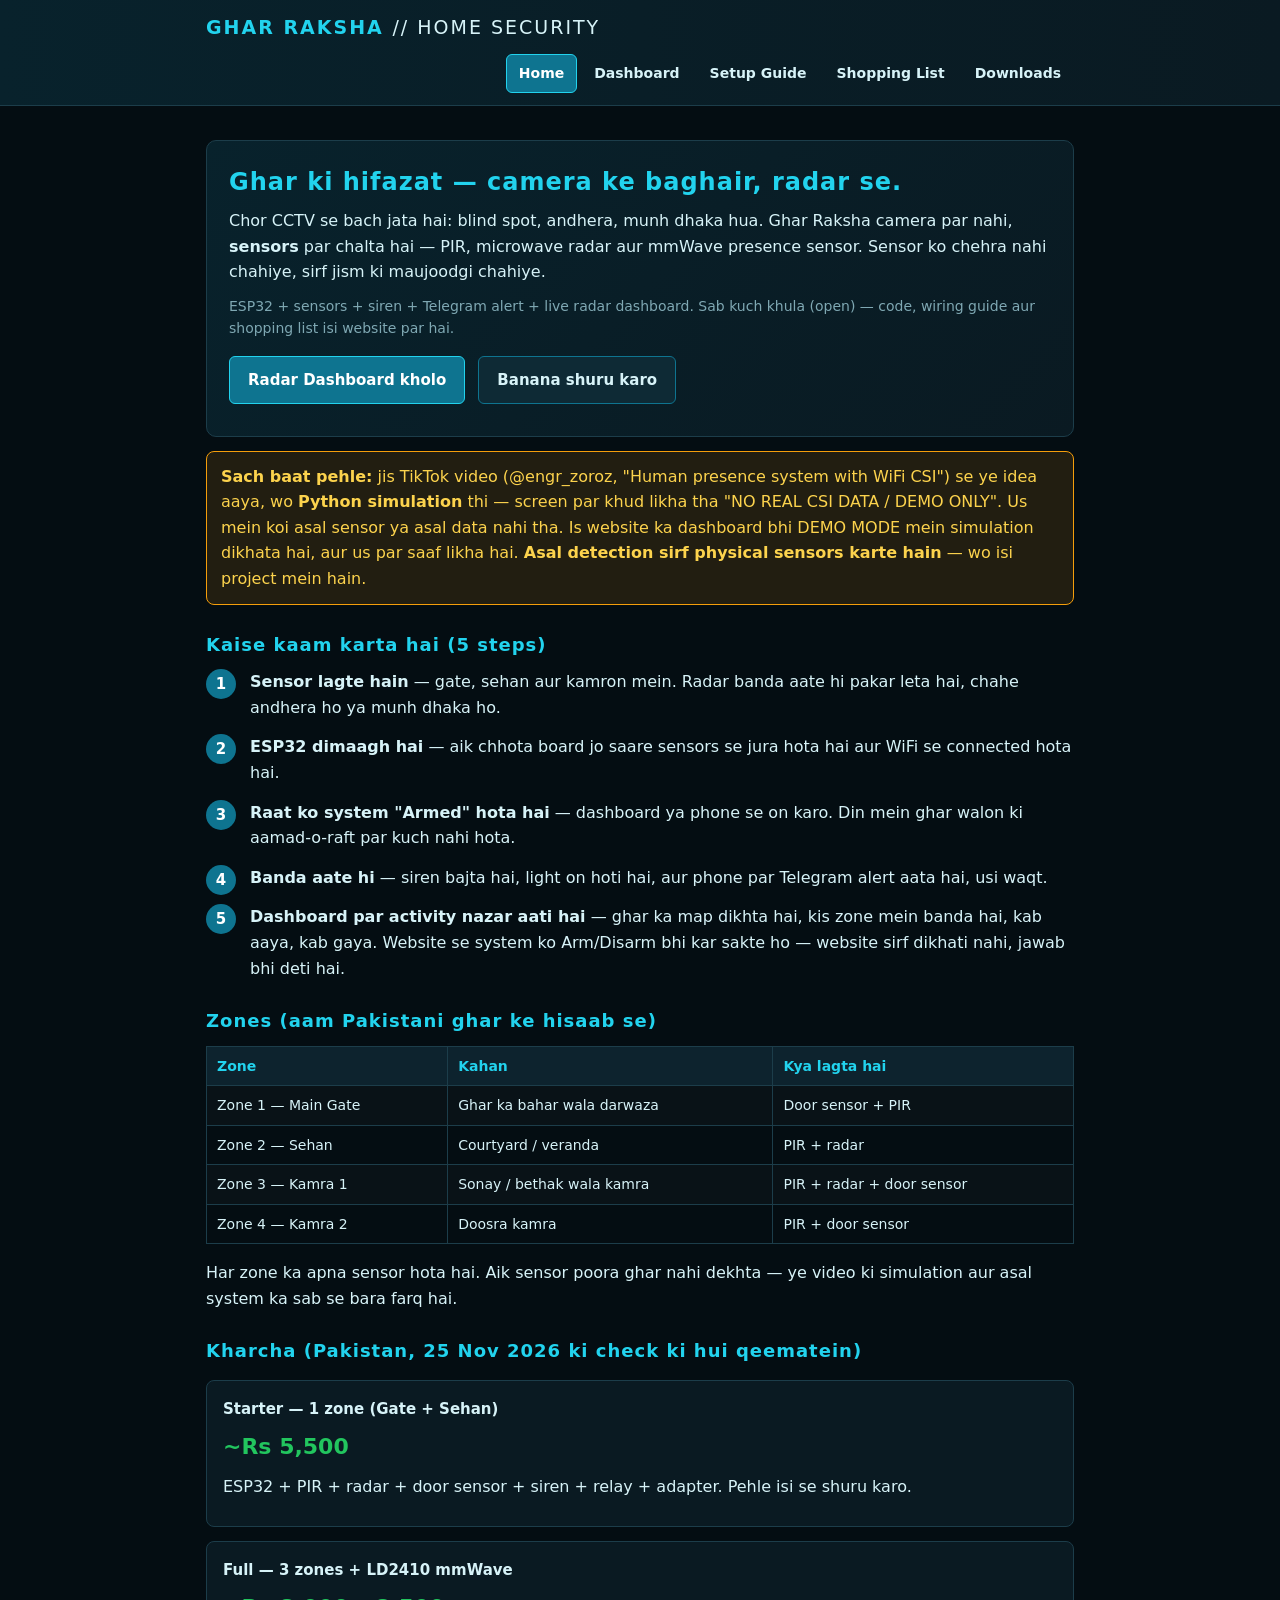
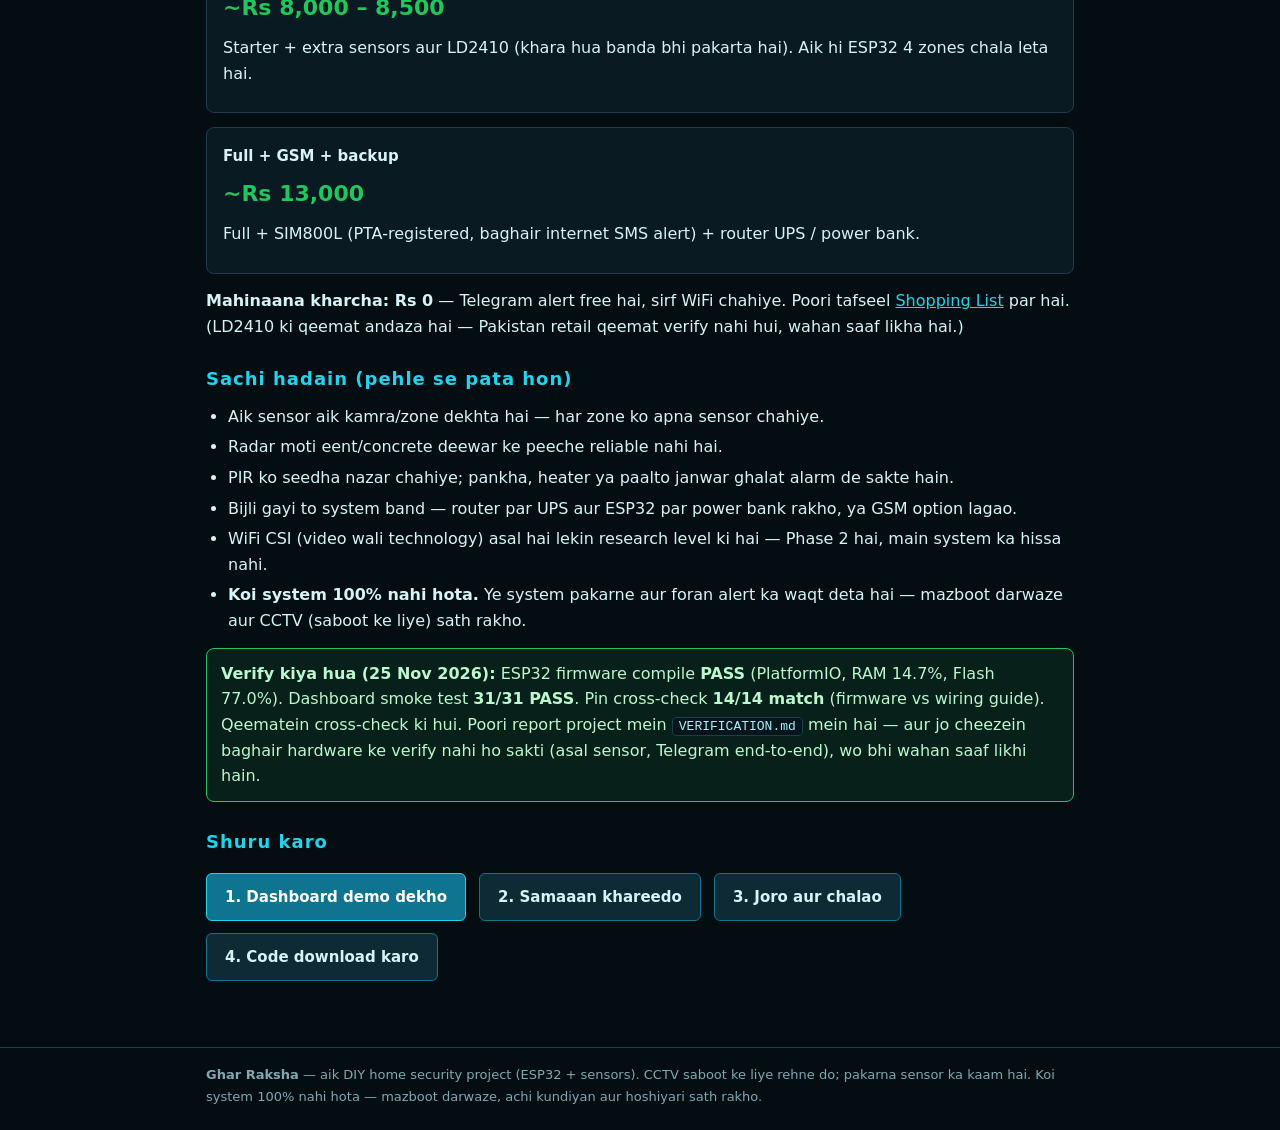
==== index.html @ 043b65fe "Ghar Raksha website" ====
<!DOCTYPE html>
<html lang="en">
<head>
<meta charset="UTF-8">
<meta name="viewport" content="width=device-width, initial-scale=1.0">
<title>Ghar Raksha — Ghar ki Hifazat, Camera ke Baghair</title>
<meta name="description" content="Ghar Raksha: ESP32 + radar sensors se ghar ki hifazat. CCTV se bachne wala bhi sensor se nahi bach sakta. Poora plan, code, wiring guide aur shopping list — free.">
<link rel="stylesheet" href="style.css">
</head>
<body>
<header class="site">
  <div class="wrap">
    <h1>GHAR RAKSHA <span>// HOME SECURITY</span></h1>
    <nav>
      <a href="index.html" class="active">Home</a>
      <a href="dashboard.html">Dashboard</a>
      <a href="setup.html">Setup Guide</a>
      <a href="shopping.html">Shopping List</a>
      <a href="downloads.html">Downloads</a>
    </nav>
  </div>
</header>

<main class="wrap">
  <div class="hero">
    <h2>Ghar ki hifazat — camera ke baghair, radar se.</h2>
    <p>Chor CCTV se bach jata hai: blind spot, andhera, munh dhaka hua. Ghar Raksha
    camera par nahi, <b>sensors</b> par chalta hai — PIR, microwave radar aur mmWave
    presence sensor. Sensor ko chehra nahi chahiye, sirf jism ki maujoodgi chahiye.</p>
    <p class="sub">ESP32 + sensors + siren + Telegram alert + live radar dashboard.
    Sab kuch khula (open) — code, wiring guide aur shopping list isi website par hai.</p>
    <a class="btn" href="dashboard.html">Radar Dashboard kholo</a>
    <a class="btn ghost" href="setup.html">Banana shuru karo</a>
  </div>

  <div class="warn">
    <b>Sach baat pehle:</b> jis TikTok video (@engr_zoroz, "Human presence system
    with WiFi CSI") se ye idea aaya, wo <b>Python simulation</b> thi — screen par
    khud likha tha "NO REAL CSI DATA / DEMO ONLY". Us mein koi asal sensor ya asal
    data nahi tha. Is website ka dashboard bhi DEMO MODE mein simulation dikhata hai,
    aur us par saaf likha hai. <b>Asal detection sirf physical sensors karte hain</b>
    — wo isi project mein hain.
  </div>

  <h2>Kaise kaam karta hai (5 steps)</h2>
  <ol class="steps">
    <li><b>Sensor lagte hain</b> — gate, sehan aur kamron mein. Radar banda aate hi pakar leta hai, chahe andhera ho ya munh dhaka ho.</li>
    <li><b>ESP32 dimaagh hai</b> — aik chhota board jo saare sensors se jura hota hai aur WiFi se connected hota hai.</li>
    <li><b>Raat ko system "Armed" hota hai</b> — dashboard ya phone se on karo. Din mein ghar walon ki aamad-o-raft par kuch nahi hota.</li>
    <li><b>Banda aate hi</b> — siren bajta hai, light on hoti hai, aur phone par Telegram alert aata hai, usi waqt.</li>
    <li><b>Dashboard par activity nazar aati hai</b> — ghar ka map dikhta hai, kis zone mein banda hai, kab aaya, kab gaya. Website se system ko Arm/Disarm bhi kar sakte ho — website sirf dikhati nahi, jawab bhi deti hai.</li>
  </ol>

  <h2>Zones (aam Pakistani ghar ke hisaab se)</h2>
  <table>
    <tr><th>Zone</th><th>Kahan</th><th>Kya lagta hai</th></tr>
    <tr><td>Zone 1 — Main Gate</td><td>Ghar ka bahar wala darwaza</td><td>Door sensor + PIR</td></tr>
    <tr><td>Zone 2 — Sehan</td><td>Courtyard / veranda</td><td>PIR + radar</td></tr>
    <tr><td>Zone 3 — Kamra 1</td><td>Sonay / bethak wala kamra</td><td>PIR + radar + door sensor</td></tr>
    <tr><td>Zone 4 — Kamra 2</td><td>Doosra kamra</td><td>PIR + door sensor</td></tr>
  </table>
  <p>Har zone ka apna sensor hota hai. Aik sensor poora ghar nahi dekhta — ye video
  ki simulation aur asal system ka sab se bara farq hai.</p>

  <h2>Kharcha (Pakistan, 25 Nov 2026 ki check ki hui qeematein)</h2>
  <div class="card">
    <h3>Starter — 1 zone (Gate + Sehan)</h3>
    <p class="price">~Rs 5,500</p>
    <p>ESP32 + PIR + radar + door sensor + siren + relay + adapter. Pehle isi se shuru karo.</p>
  </div>
  <div class="card">
    <h3>Full — 3 zones + LD2410 mmWave</h3>
    <p class="price">~Rs 8,000 – 8,500</p>
    <p>Starter + extra sensors aur LD2410 (khara hua banda bhi pakarta hai). Aik hi ESP32 4 zones chala leta hai.</p>
  </div>
  <div class="card">
    <h3>Full + GSM + backup</h3>
    <p class="price">~Rs 13,000</p>
    <p>Full + SIM800L (PTA-registered, baghair internet SMS alert) + router UPS / power bank.</p>
  </div>
  <p><b>Mahinaana kharcha: Rs 0</b> — Telegram alert free hai, sirf WiFi chahiye.
  Poori tafseel <a href="shopping.html">Shopping List</a> par hai. (LD2410 ki qeemat
  andaza hai — Pakistan retail qeemat verify nahi hui, wahan saaf likha hai.)</p>

  <h2>Sachi hadain (pehle se pata hon)</h2>
  <ul>
    <li>Aik sensor aik kamra/zone dekhta hai — har zone ko apna sensor chahiye.</li>
    <li>Radar moti eent/concrete deewar ke peeche reliable nahi hai.</li>
    <li>PIR ko seedha nazar chahiye; pankha, heater ya paalto janwar ghalat alarm de sakte hain.</li>
    <li>Bijli gayi to system band — router par UPS aur ESP32 par power bank rakho, ya GSM option lagao.</li>
    <li>WiFi CSI (video wali technology) asal hai lekin research level ki hai — Phase 2 hai, main system ka hissa nahi.</li>
    <li><b>Koi system 100% nahi hota.</b> Ye system pakarne aur foran alert ka waqt deta hai — mazboot darwaze aur CCTV (saboot ke liye) sath rakho.</li>
  </ul>

  <div class="good">
    <b>Verify kiya hua (25 Nov 2026):</b> ESP32 firmware compile <b>PASS</b>
    (PlatformIO, RAM 14.7%, Flash 77.0%). Dashboard smoke test <b>31/31 PASS</b>.
    Pin cross-check <b>14/14 match</b> (firmware vs wiring guide). Qeematein
    cross-check ki hui. Poori report project mein <code>VERIFICATION.md</code>
    mein hai — aur jo cheezein baghair hardware ke verify nahi ho sakti
    (asal sensor, Telegram end-to-end), wo bhi wahan saaf likhi hain.
  </div>

  <h2>Shuru karo</h2>
  <p>
    <a class="btn" href="dashboard.html">1. Dashboard demo dekho</a>
    <a class="btn ghost" href="shopping.html">2. Samaaan khareedo</a>
    <a class="btn ghost" href="setup.html">3. Joro aur chalao</a>
    <a class="btn ghost" href="downloads.html">4. Code download karo</a>
  </p>
</main>

<footer class="site">
  <div class="wrap">
    <b>Ghar Raksha</b> — aik DIY home security project (ESP32 + sensors).
    CCTV saboot ke liye rehne do; pakarna sensor ka kaam hai.
    Koi system 100% nahi hota — mazboot darwaze, achi kundiyan aur hoshiyari sath rakho.
  </div>
</footer>
</body>
</html>
---- style.css ----
/* Ghar Raksha developer website — dark radar theme, same as dashboard.
   No CDN, no external dependencies. All links on the site are relative. */
* { box-sizing: border-box; margin: 0; padding: 0; }
:root {
  --bg: #040d12;
  --panel: #0a1a22;
  --panel2: #0d232e;
  --border: #1c3d4a;
  --cyan: #22d3ee;
  --cyan-dim: #0e7490;
  --green: #22c55e;
  --red: #ef4444;
  --amber: #f59e0b;
  --text: #d7f3f8;
  --muted: #7fa8b3;
}
body {
  background: var(--bg);
  color: var(--text);
  font-family: "Segoe UI", system-ui, -apple-system, Arial, sans-serif;
  line-height: 1.6;
  min-height: 100vh;
}
a { color: var(--cyan); }
a:hover { color: #a5f3fc; }
.wrap { max-width: 900px; margin: 0 auto; padding: 16px; }
header.site {
  border-bottom: 1px solid var(--border);
  background: linear-gradient(90deg, #08222c, #0a1a22);
}
header.site .wrap {
  display: flex; flex-wrap: wrap; align-items: center; gap: 12px;
  padding-top: 12px; padding-bottom: 12px;
}
header.site h1 { font-size: 19px; letter-spacing: 2px; color: var(--cyan); white-space: nowrap; }
header.site h1 span { color: var(--text); font-weight: normal; }
nav { margin-left: auto; display: flex; flex-wrap: wrap; gap: 4px; }
nav a {
  color: var(--text); text-decoration: none;
  padding: 7px 12px; border-radius: 6px; font-size: 14px; font-weight: 600;
  border: 1px solid transparent;
}
nav a:hover { border-color: var(--cyan-dim); background: #0e2a35; }
nav a.active { background: var(--cyan-dim); border-color: var(--cyan); color: #fff; }
h2 { font-size: 18px; color: var(--cyan); letter-spacing: 1px; margin: 26px 0 10px; }
h3 { font-size: 15px; color: var(--text); margin: 18px 0 8px; }
p { margin-bottom: 10px; }
ul, ol { margin: 0 0 12px 22px; }
li { margin-bottom: 5px; }
.hero {
  border: 1px solid var(--border); border-radius: 10px;
  background: linear-gradient(135deg, #08222c, #0a1a22);
  padding: 26px 22px; margin-top: 18px;
}
.hero h2 { margin-top: 0; font-size: 24px; line-height: 1.3; }
.hero p { font-size: 16px; color: var(--text); }
.hero .sub { color: var(--muted); font-size: 14px; }
.btn {
  display: inline-block; text-decoration: none; cursor: pointer;
  border: 1px solid var(--cyan); background: var(--cyan-dim); color: #fff;
  padding: 11px 18px; border-radius: 6px; font-size: 15px; font-weight: 700;
  margin: 6px 8px 6px 0;
}
.btn.ghost { background: #0e2a35; border-color: var(--cyan-dim); color: var(--text); }
.btn:hover { filter: brightness(1.15); color: #fff; }
.card {
  border: 1px solid var(--border); border-radius: 8px;
  background: var(--panel); padding: 16px; margin: 14px 0;
}
.card h3 { margin-top: 0; }
.warn {
  border: 1px solid var(--amber); background: rgba(245,158,11,.12);
  color: #fcd34d; border-radius: 8px; padding: 12px 14px; margin: 14px 0;
}
.good {
  border: 1px solid var(--green); background: rgba(34,197,94,.10);
  color: #bbf7d0; border-radius: 8px; padding: 12px 14px; margin: 14px 0;
}
table { width: 100%; border-collapse: collapse; margin: 10px 0 16px; font-size: 14px; }
th, td { border: 1px solid var(--border); padding: 8px 10px; text-align: left; vertical-align: top; }
th { background: var(--panel2); color: var(--cyan); }
tr:nth-child(even) td { background: rgba(255,255,255,.02); }
code {
  background: #06141b; border: 1px solid var(--border); border-radius: 4px;
  padding: 1px 6px; font-size: 13px; color: #a5f3fc;
  word-break: break-all;
}
pre {
  background: #06141b; border: 1px solid var(--border); border-radius: 8px;
  padding: 14px; overflow-x: auto; font-size: 13px; line-height: 1.5;
  margin: 10px 0 16px; color: #d7f3f8;
}
pre code { border: 0; padding: 0; background: none; }
.price { font-size: 22px; font-weight: bold; color: var(--green); }
.muted { color: var(--muted); font-size: 13px; }
footer.site {
  border-top: 1px solid var(--border); margin-top: 34px;
  color: var(--muted); font-size: 13px; line-height: 1.7;
}
footer.site .wrap { padding-top: 16px; padding-bottom: 22px; }
.steps { counter-reset: step; list-style: none; margin-left: 0; }
.steps li {
  counter-increment: step; padding-left: 44px; position: relative; margin-bottom: 14px;
}
.steps li::before {
  content: counter(step); position: absolute; left: 0; top: 0;
  width: 30px; height: 30px; border-radius: 50%;
  background: var(--cyan-dim); color: #fff; font-weight: bold;
  display: flex; align-items: center; justify-content: center; font-size: 15px;
}
@media (max-width: 640px) {
  header.site h1 { font-size: 16px; }
  nav { margin-left: 0; }
  .hero h2 { font-size: 20px; }
}
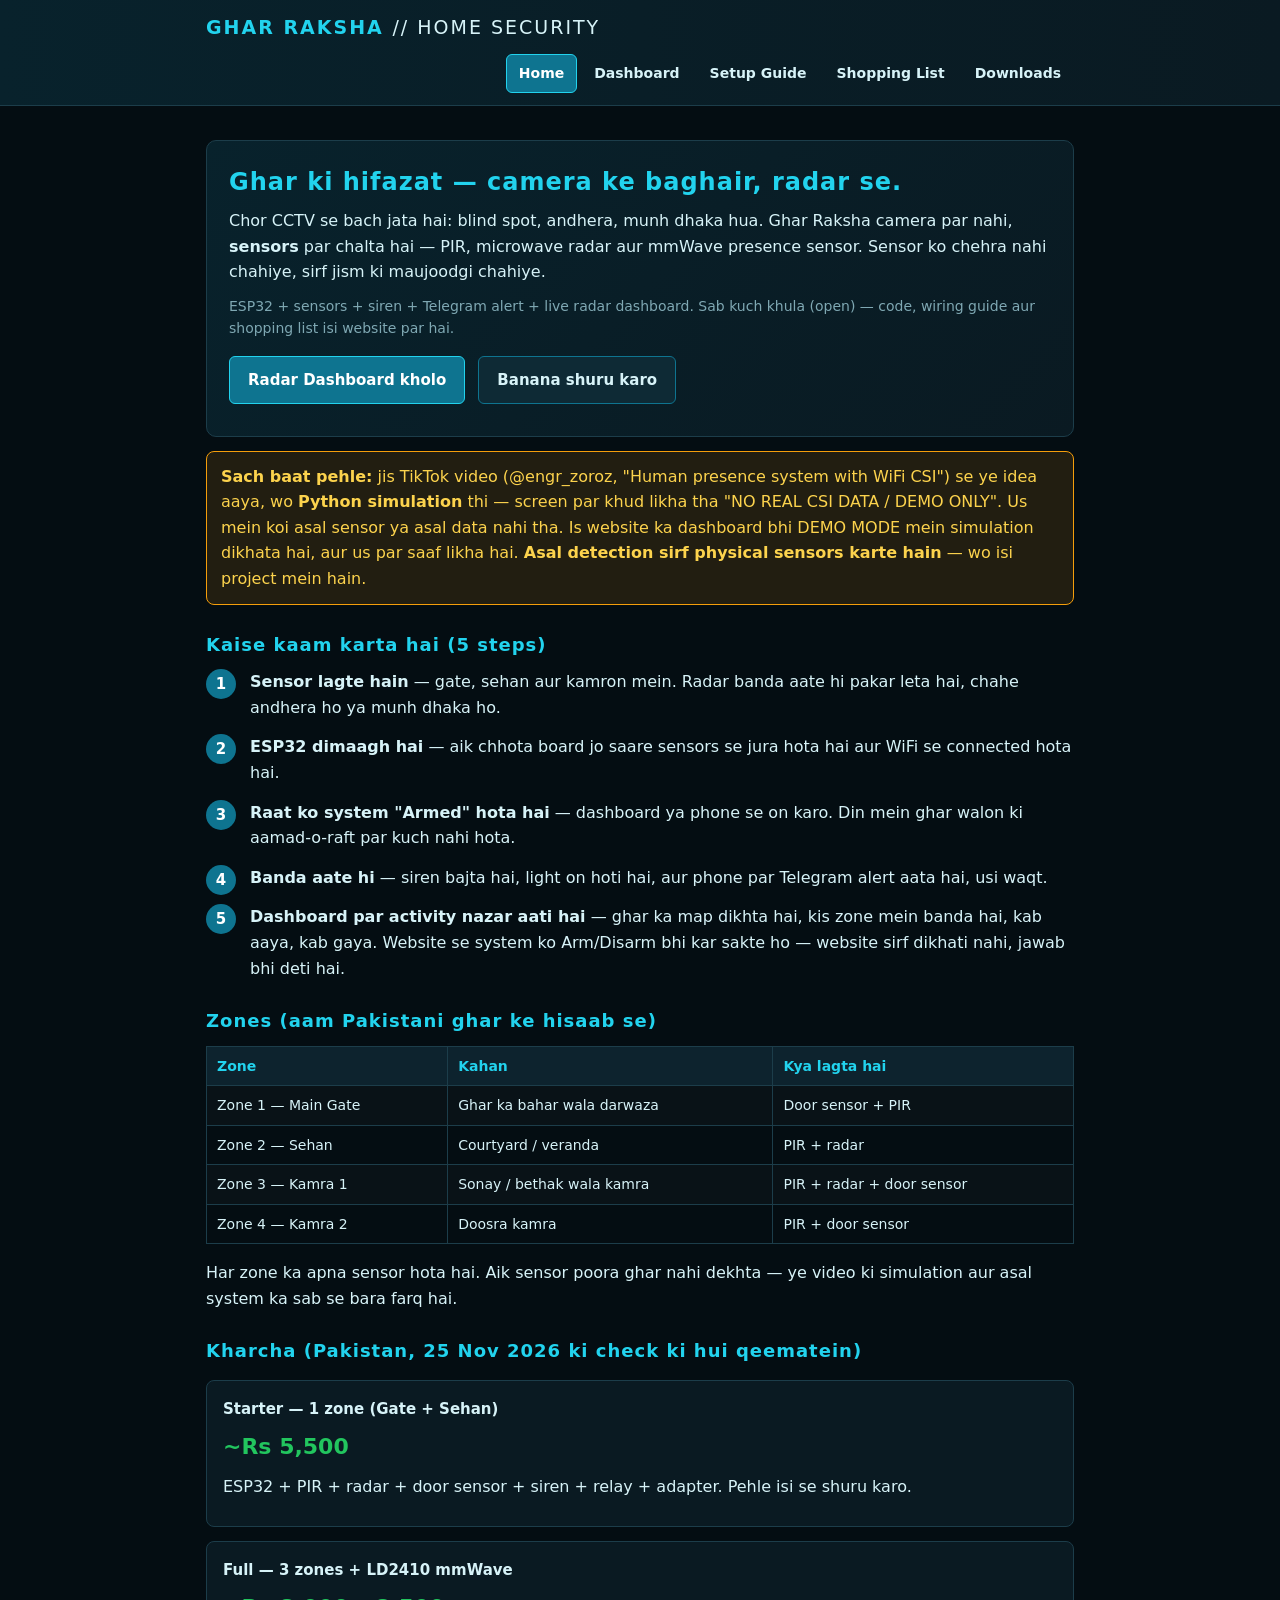
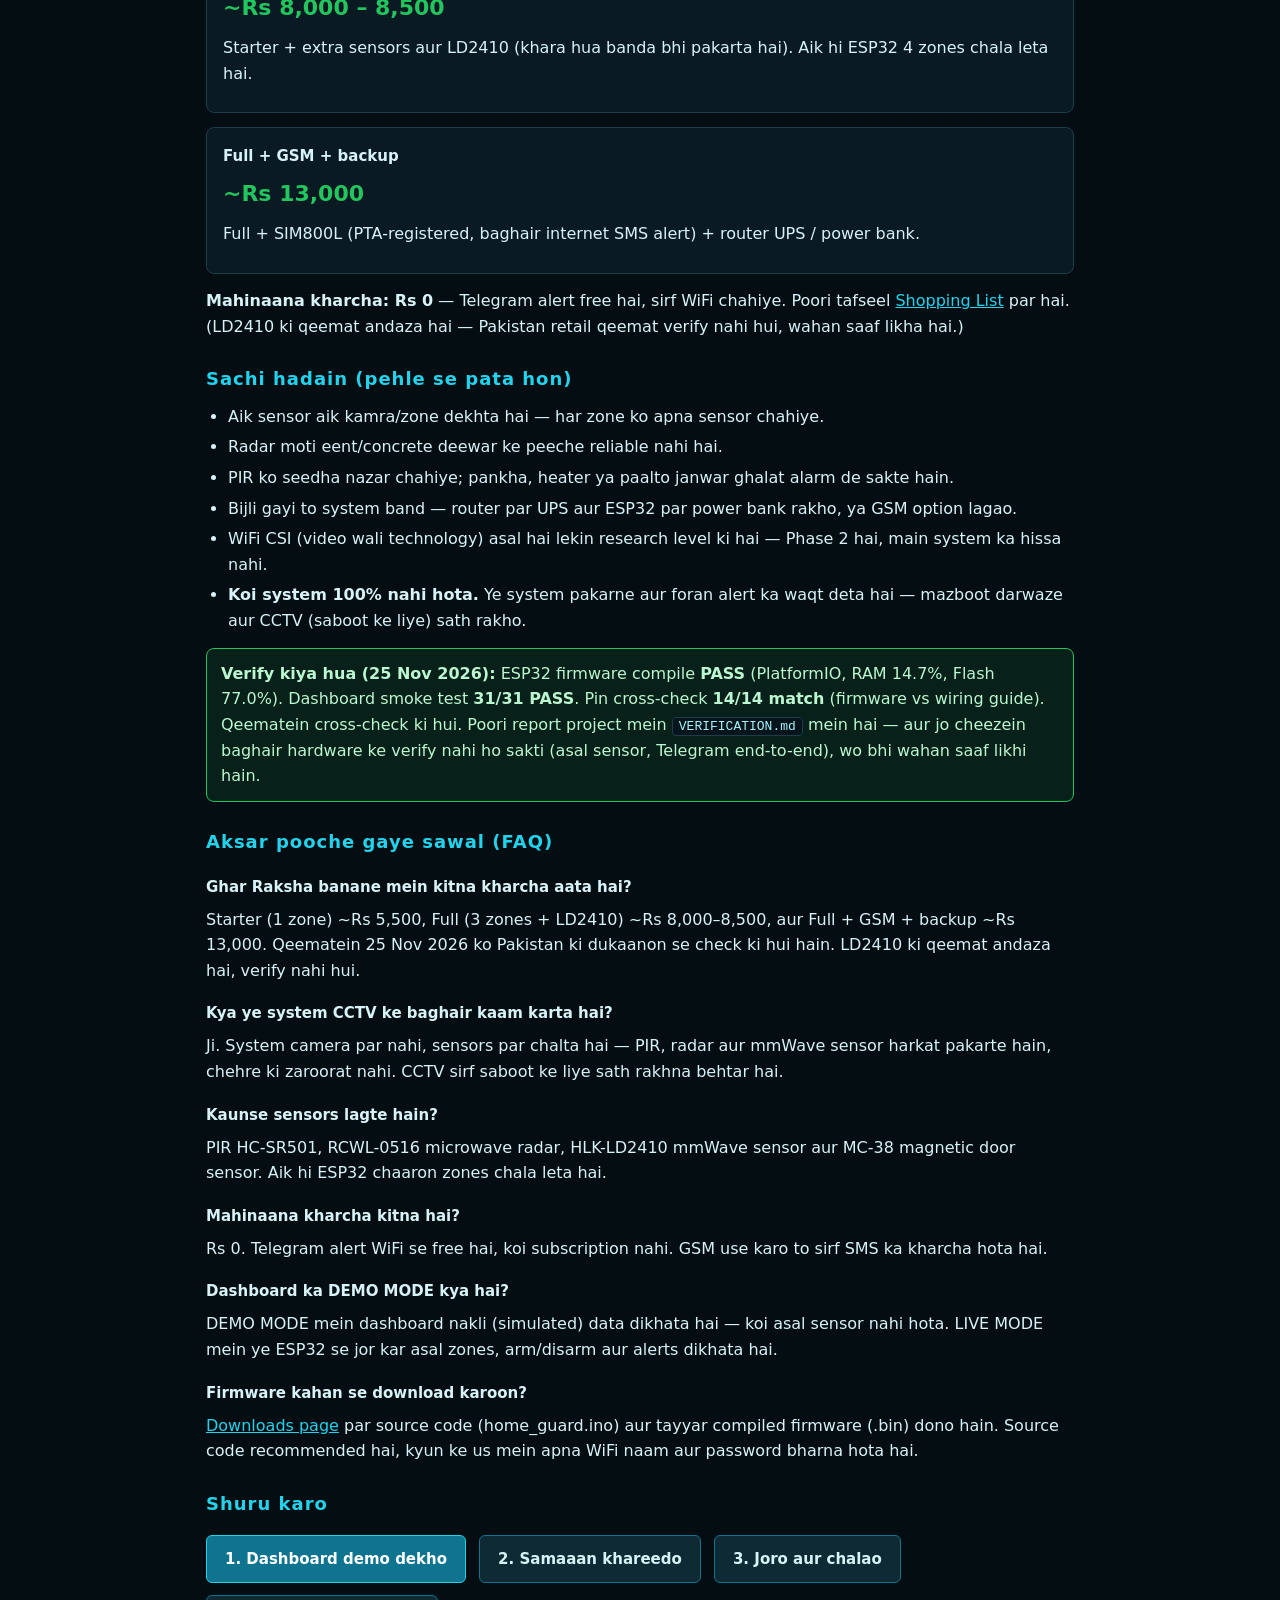
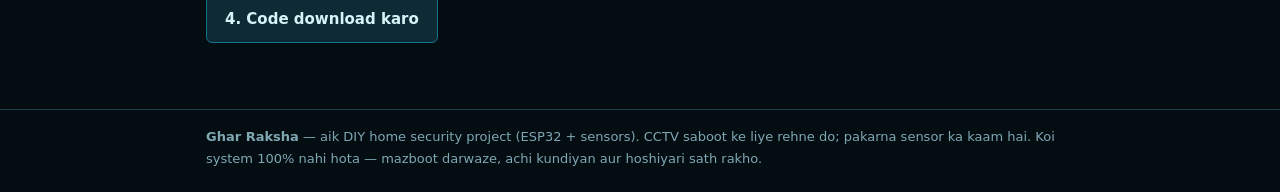
==== commit 1095d67a: "SEO update: sitemap, robots, llms, meta tags" ====
--- a/index.html
+++ b/index.html
@@ -1,10 +1,69 @@
 <!DOCTYPE html>
-<html lang="en">
+<html lang="ur">
 <head>
 <meta charset="UTF-8">
 <meta name="viewport" content="width=device-width, initial-scale=1.0">
 <title>Ghar Raksha — Ghar ki Hifazat, Camera ke Baghair</title>
 <meta name="description" content="Ghar Raksha: ESP32 + radar sensors se ghar ki hifazat. CCTV se bachne wala bhi sensor se nahi bach sakta. Poora plan, code, wiring guide aur shopping list — free.">
+<link rel="canonical" href="https://ghar-raksha.pages.dev/">
+<meta name="robots" content="index, follow">
+<meta property="og:type" content="website">
+<meta property="og:site_name" content="Ghar Raksha">
+<meta property="og:title" content="Ghar Raksha — Ghar ki Hifazat, Camera ke Baghair">
+<meta property="og:description" content="ESP32 + radar sensors se ghar ki hifazat. CCTV se bachne wala bhi sensor se nahi bach sakta. Poora plan, code, wiring guide aur shopping list — free.">
+<meta property="og:url" content="https://ghar-raksha.pages.dev/">
+<meta name="twitter:card" content="summary">
+<meta name="twitter:title" content="Ghar Raksha — Ghar ki Hifazat, Camera ke Baghair">
+<meta name="twitter:description" content="ESP32 + radar sensors se ghar ki hifazat. Poora plan, code, wiring guide aur shopping list — free.">
+<script type="application/ld+json">
+{
+  "@context": "https://schema.org",
+  "@graph": [
+    {
+      "@type": "WebSite",
+      "name": "Ghar Raksha",
+      "url": "https://ghar-raksha.pages.dev/",
+      "inLanguage": "ur",
+      "description": "DIY home security system: ESP32 + PIR, radar aur mmWave sensors se ghar ki hifazat, CCTV ke baghair. Poora plan, code, wiring guide aur shopping list free."
+    },
+    {
+      "@type": "FAQPage",
+      "mainEntity": [
+        {
+          "@type": "Question",
+          "name": "Ghar Raksha banane mein kitna kharcha aata hai?",
+          "acceptedAnswer": {"@type": "Answer", "text": "Starter (1 zone) ~Rs 5,500, Full (3 zones + LD2410) ~Rs 8,000–8,500, aur Full + GSM + backup ~Rs 13,000. Qeematein 25 Nov 2026 ko Pakistan ki dukaanon se check ki hui hain. LD2410 ki qeemat andaza hai, verify nahi hui."}
+        },
+        {
+          "@type": "Question",
+          "name": "Kya ye system CCTV ke baghair kaam karta hai?",
+          "acceptedAnswer": {"@type": "Answer", "text": "Ji. System camera par nahi, sensors par chalta hai — PIR, radar aur mmWave sensor harkat pakarte hain, chehre ki zaroorat nahi. CCTV sirf saboot ke liye sath rakhna behtar hai."}
+        },
+        {
+          "@type": "Question",
+          "name": "Kaunse sensors lagte hain?",
+          "acceptedAnswer": {"@type": "Answer", "text": "PIR HC-SR501, RCWL-0516 microwave radar, HLK-LD2410 mmWave sensor aur MC-38 magnetic door sensor. Aik hi ESP32 chaaron zones chala leta hai."}
+        },
+        {
+          "@type": "Question",
+          "name": "Mahinaana kharcha kitna hai?",
+          "acceptedAnswer": {"@type": "Answer", "text": "Rs 0. Telegram alert WiFi se free hai, koi subscription nahi. GSM use karo to sirf SMS ka kharcha hota hai."}
+        },
+        {
+          "@type": "Question",
+          "name": "Dashboard ka DEMO MODE kya hai?",
+          "acceptedAnswer": {"@type": "Answer", "text": "DEMO MODE mein dashboard nakli (simulated) data dikhata hai — koi asal sensor nahi hota. LIVE MODE mein ye ESP32 se jor kar asal zones, arm/disarm aur alerts dikhata hai."}
+        },
+        {
+          "@type": "Question",
+          "name": "Firmware kahan se download karoon?",
+          "acceptedAnswer": {"@type": "Answer", "text": "Downloads page par source code (home_guard.ino) aur tayyar compiled firmware (.bin) dono hain. Source code recommended hai, kyun ke us mein apna WiFi naam aur password bharna hota hai."}
+        }
+      ]
+    }
+  ]
+}
+</script>
 <link rel="stylesheet" href="style.css">
 </head>
 <body>
@@ -101,6 +160,22 @@
     (asal sensor, Telegram end-to-end), wo bhi wahan saaf likhi hain.
   </div>
 
+  <h2>Aksar pooche gaye sawal (FAQ)</h2>
+  <div class="faq">
+    <h3>Ghar Raksha banane mein kitna kharcha aata hai?</h3>
+    <p>Starter (1 zone) ~Rs 5,500, Full (3 zones + LD2410) ~Rs 8,000–8,500, aur Full + GSM + backup ~Rs 13,000. Qeematein 25 Nov 2026 ko Pakistan ki dukaanon se check ki hui hain. LD2410 ki qeemat andaza hai, verify nahi hui.</p>
+    <h3>Kya ye system CCTV ke baghair kaam karta hai?</h3>
+    <p>Ji. System camera par nahi, sensors par chalta hai — PIR, radar aur mmWave sensor harkat pakarte hain, chehre ki zaroorat nahi. CCTV sirf saboot ke liye sath rakhna behtar hai.</p>
+    <h3>Kaunse sensors lagte hain?</h3>
+    <p>PIR HC-SR501, RCWL-0516 microwave radar, HLK-LD2410 mmWave sensor aur MC-38 magnetic door sensor. Aik hi ESP32 chaaron zones chala leta hai.</p>
+    <h3>Mahinaana kharcha kitna hai?</h3>
+    <p>Rs 0. Telegram alert WiFi se free hai, koi subscription nahi. GSM use karo to sirf SMS ka kharcha hota hai.</p>
+    <h3>Dashboard ka DEMO MODE kya hai?</h3>
+    <p>DEMO MODE mein dashboard nakli (simulated) data dikhata hai — koi asal sensor nahi hota. LIVE MODE mein ye ESP32 se jor kar asal zones, arm/disarm aur alerts dikhata hai.</p>
+    <h3>Firmware kahan se download karoon?</h3>
+    <p><a href="downloads.html">Downloads page</a> par source code (home_guard.ino) aur tayyar compiled firmware (.bin) dono hain. Source code recommended hai, kyun ke us mein apna WiFi naam aur password bharna hota hai.</p>
+  </div>
+
   <h2>Shuru karo</h2>
   <p>
     <a class="btn" href="dashboard.html">1. Dashboard demo dekho</a>
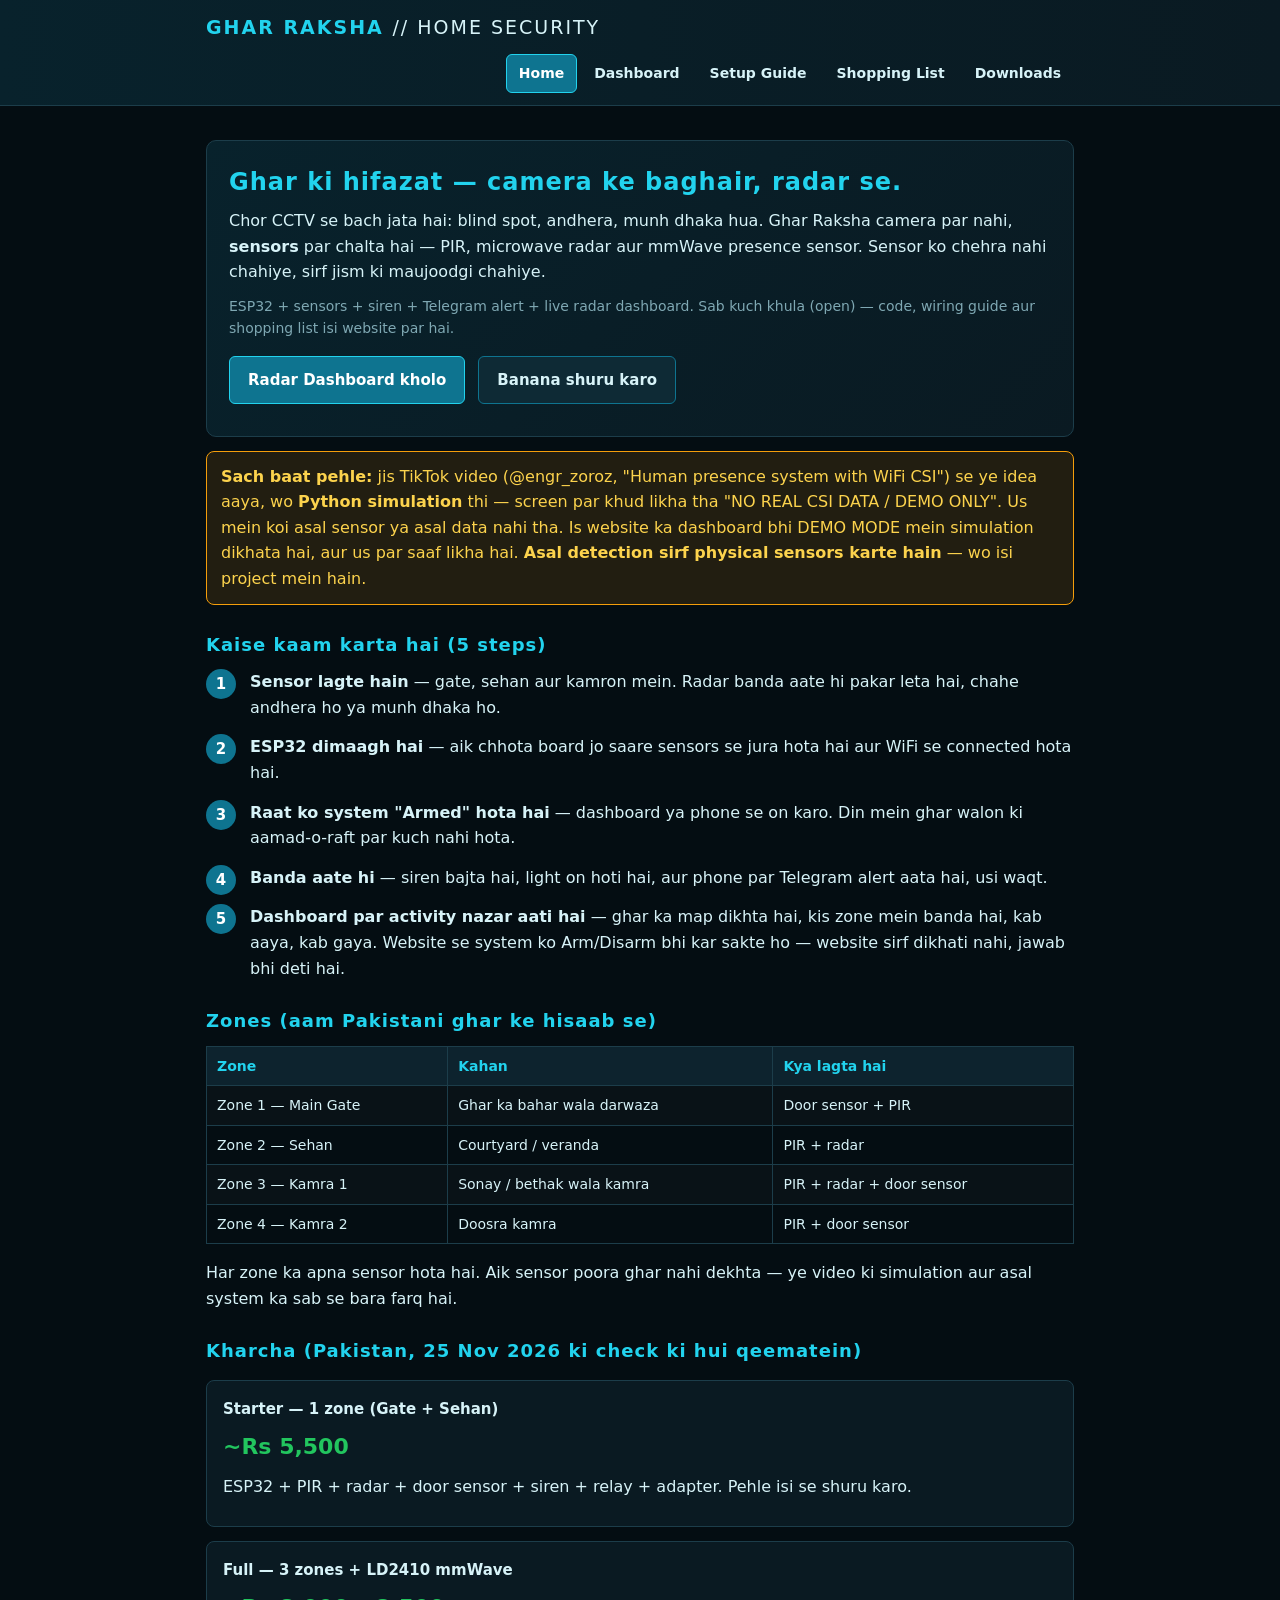
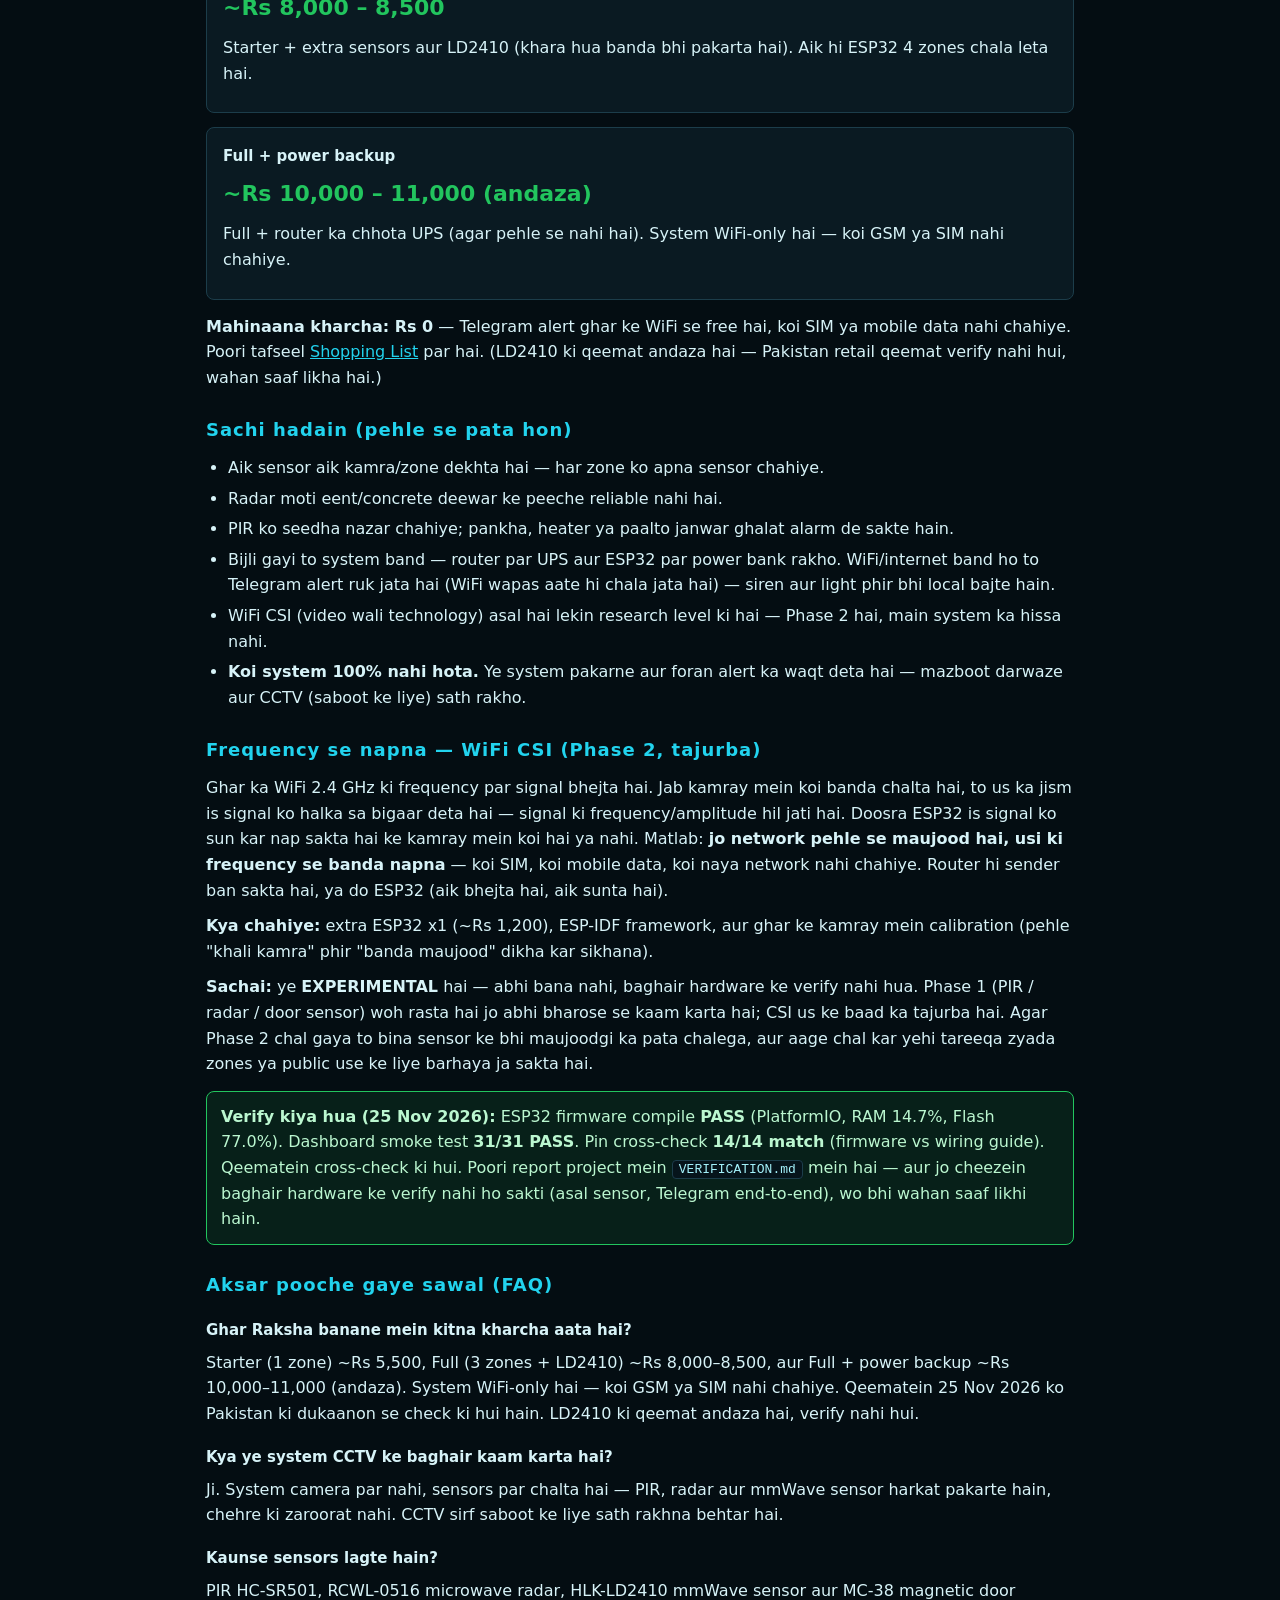
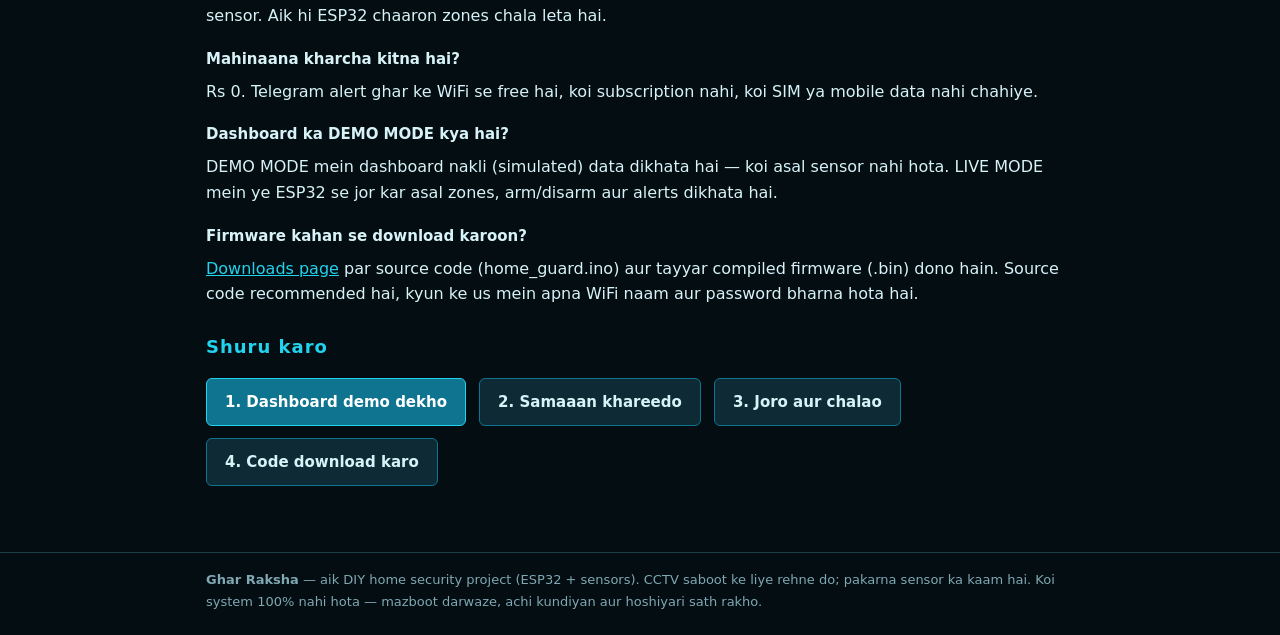
==== commit b18bd8fd: "WiFi-only plan: GSM removed, CSI Phase 2" ====
--- a/index.html
+++ b/index.html
@@ -32,7 +32,7 @@
         {
           "@type": "Question",
           "name": "Ghar Raksha banane mein kitna kharcha aata hai?",
-          "acceptedAnswer": {"@type": "Answer", "text": "Starter (1 zone) ~Rs 5,500, Full (3 zones + LD2410) ~Rs 8,000–8,500, aur Full + GSM + backup ~Rs 13,000. Qeematein 25 Nov 2026 ko Pakistan ki dukaanon se check ki hui hain. LD2410 ki qeemat andaza hai, verify nahi hui."}
+          "acceptedAnswer": {"@type": "Answer", "text": "Starter (1 zone) ~Rs 5,500, Full (3 zones + LD2410) ~Rs 8,000–8,500, aur Full + power backup ~Rs 10,000–11,000 (andaza). System WiFi-only hai — koi GSM ya SIM nahi chahiye. Qeematein 25 Nov 2026 ko Pakistan ki dukaanon se check ki hui hain. LD2410 ki qeemat andaza hai, verify nahi hui."}
         },
         {
           "@type": "Question",
@@ -47,7 +47,7 @@
         {
           "@type": "Question",
           "name": "Mahinaana kharcha kitna hai?",
-          "acceptedAnswer": {"@type": "Answer", "text": "Rs 0. Telegram alert WiFi se free hai, koi subscription nahi. GSM use karo to sirf SMS ka kharcha hota hai."}
+          "acceptedAnswer": {"@type": "Answer", "text": "Rs 0. Telegram alert ghar ke WiFi se free hai, koi subscription nahi, koi SIM ya mobile data nahi chahiye."}
         },
         {
           "@type": "Question",
@@ -133,11 +133,11 @@
     <p>Starter + extra sensors aur LD2410 (khara hua banda bhi pakarta hai). Aik hi ESP32 4 zones chala leta hai.</p>
   </div>
   <div class="card">
-    <h3>Full + GSM + backup</h3>
-    <p class="price">~Rs 13,000</p>
-    <p>Full + SIM800L (PTA-registered, baghair internet SMS alert) + router UPS / power bank.</p>
-  </div>
-  <p><b>Mahinaana kharcha: Rs 0</b> — Telegram alert free hai, sirf WiFi chahiye.
+    <h3>Full + power backup</h3>
+    <p class="price">~Rs 10,000 – 11,000 (andaza)</p>
+    <p>Full + router ka chhota UPS (agar pehle se nahi hai). System WiFi-only hai — koi GSM ya SIM nahi chahiye.</p>
+  </div>
+  <p><b>Mahinaana kharcha: Rs 0</b> — Telegram alert ghar ke WiFi se free hai, koi SIM ya mobile data nahi chahiye.
   Poori tafseel <a href="shopping.html">Shopping List</a> par hai. (LD2410 ki qeemat
   andaza hai — Pakistan retail qeemat verify nahi hui, wahan saaf likha hai.)</p>
 
@@ -146,10 +146,25 @@
     <li>Aik sensor aik kamra/zone dekhta hai — har zone ko apna sensor chahiye.</li>
     <li>Radar moti eent/concrete deewar ke peeche reliable nahi hai.</li>
     <li>PIR ko seedha nazar chahiye; pankha, heater ya paalto janwar ghalat alarm de sakte hain.</li>
-    <li>Bijli gayi to system band — router par UPS aur ESP32 par power bank rakho, ya GSM option lagao.</li>
+    <li>Bijli gayi to system band — router par UPS aur ESP32 par power bank rakho. WiFi/internet band ho to Telegram alert ruk jata hai (WiFi wapas aate hi chala jata hai) — siren aur light phir bhi local bajte hain.</li>
     <li>WiFi CSI (video wali technology) asal hai lekin research level ki hai — Phase 2 hai, main system ka hissa nahi.</li>
     <li><b>Koi system 100% nahi hota.</b> Ye system pakarne aur foran alert ka waqt deta hai — mazboot darwaze aur CCTV (saboot ke liye) sath rakho.</li>
   </ul>
+
+  <h2>Frequency se napna — WiFi CSI (Phase 2, tajurba)</h2>
+  <p>Ghar ka WiFi 2.4 GHz ki frequency par signal bhejta hai. Jab kamray mein koi
+  banda chalta hai, to us ka jism is signal ko halka sa bigaar deta hai — signal
+  ki frequency/amplitude hil jati hai. Doosra ESP32 is signal ko sun kar nap sakta
+  hai ke kamray mein koi hai ya nahi. Matlab: <b>jo network pehle se maujood hai,
+  usi ki frequency se banda napna</b> — koi SIM, koi mobile data, koi naya network
+  nahi chahiye. Router hi sender ban sakta hai, ya do ESP32 (aik bhejta hai, aik sunta hai).</p>
+  <p><b>Kya chahiye:</b> extra ESP32 x1 (~Rs 1,200), ESP-IDF framework, aur ghar ke
+  kamray mein calibration (pehle "khali kamra" phir "banda maujood" dikha kar sikhana).</p>
+  <p><b>Sachai:</b> ye <b>EXPERIMENTAL</b> hai — abhi bana nahi, baghair hardware ke
+  verify nahi hua. Phase 1 (PIR / radar / door sensor) woh rasta hai jo abhi bharose
+  se kaam karta hai; CSI us ke baad ka tajurba hai. Agar Phase 2 chal gaya to bina
+  sensor ke bhi maujoodgi ka pata chalega, aur aage chal kar yehi tareeqa zyada
+  zones ya public use ke liye barhaya ja sakta hai.</p>
 
   <div class="good">
     <b>Verify kiya hua (25 Nov 2026):</b> ESP32 firmware compile <b>PASS</b>
@@ -163,13 +178,13 @@
   <h2>Aksar pooche gaye sawal (FAQ)</h2>
   <div class="faq">
     <h3>Ghar Raksha banane mein kitna kharcha aata hai?</h3>
-    <p>Starter (1 zone) ~Rs 5,500, Full (3 zones + LD2410) ~Rs 8,000–8,500, aur Full + GSM + backup ~Rs 13,000. Qeematein 25 Nov 2026 ko Pakistan ki dukaanon se check ki hui hain. LD2410 ki qeemat andaza hai, verify nahi hui.</p>
+    <p>Starter (1 zone) ~Rs 5,500, Full (3 zones + LD2410) ~Rs 8,000–8,500, aur Full + power backup ~Rs 10,000–11,000 (andaza). System WiFi-only hai — koi GSM ya SIM nahi chahiye. Qeematein 25 Nov 2026 ko Pakistan ki dukaanon se check ki hui hain. LD2410 ki qeemat andaza hai, verify nahi hui.</p>
     <h3>Kya ye system CCTV ke baghair kaam karta hai?</h3>
     <p>Ji. System camera par nahi, sensors par chalta hai — PIR, radar aur mmWave sensor harkat pakarte hain, chehre ki zaroorat nahi. CCTV sirf saboot ke liye sath rakhna behtar hai.</p>
     <h3>Kaunse sensors lagte hain?</h3>
     <p>PIR HC-SR501, RCWL-0516 microwave radar, HLK-LD2410 mmWave sensor aur MC-38 magnetic door sensor. Aik hi ESP32 chaaron zones chala leta hai.</p>
     <h3>Mahinaana kharcha kitna hai?</h3>
-    <p>Rs 0. Telegram alert WiFi se free hai, koi subscription nahi. GSM use karo to sirf SMS ka kharcha hota hai.</p>
+    <p>Rs 0. Telegram alert ghar ke WiFi se free hai, koi subscription nahi, koi SIM ya mobile data nahi chahiye.</p>
     <h3>Dashboard ka DEMO MODE kya hai?</h3>
     <p>DEMO MODE mein dashboard nakli (simulated) data dikhata hai — koi asal sensor nahi hota. LIVE MODE mein ye ESP32 se jor kar asal zones, arm/disarm aur alerts dikhata hai.</p>
     <h3>Firmware kahan se download karoon?</h3>
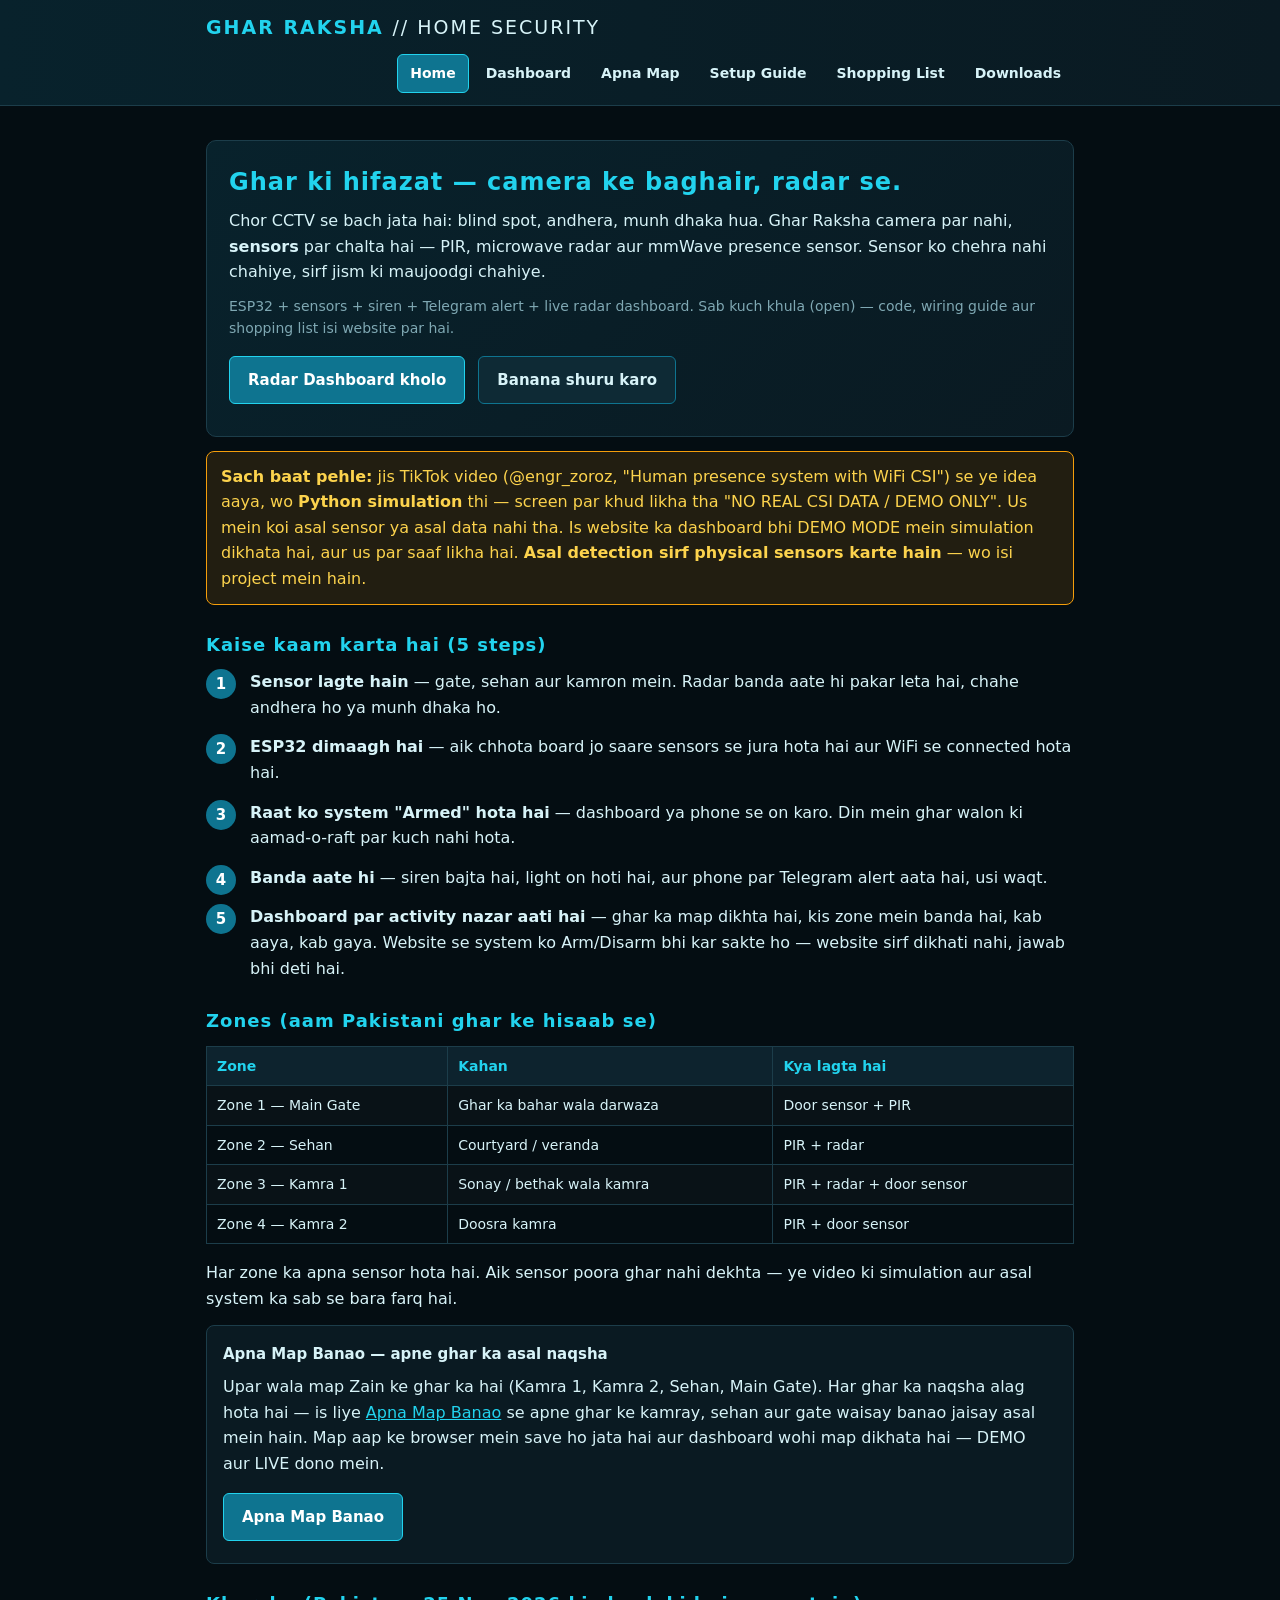
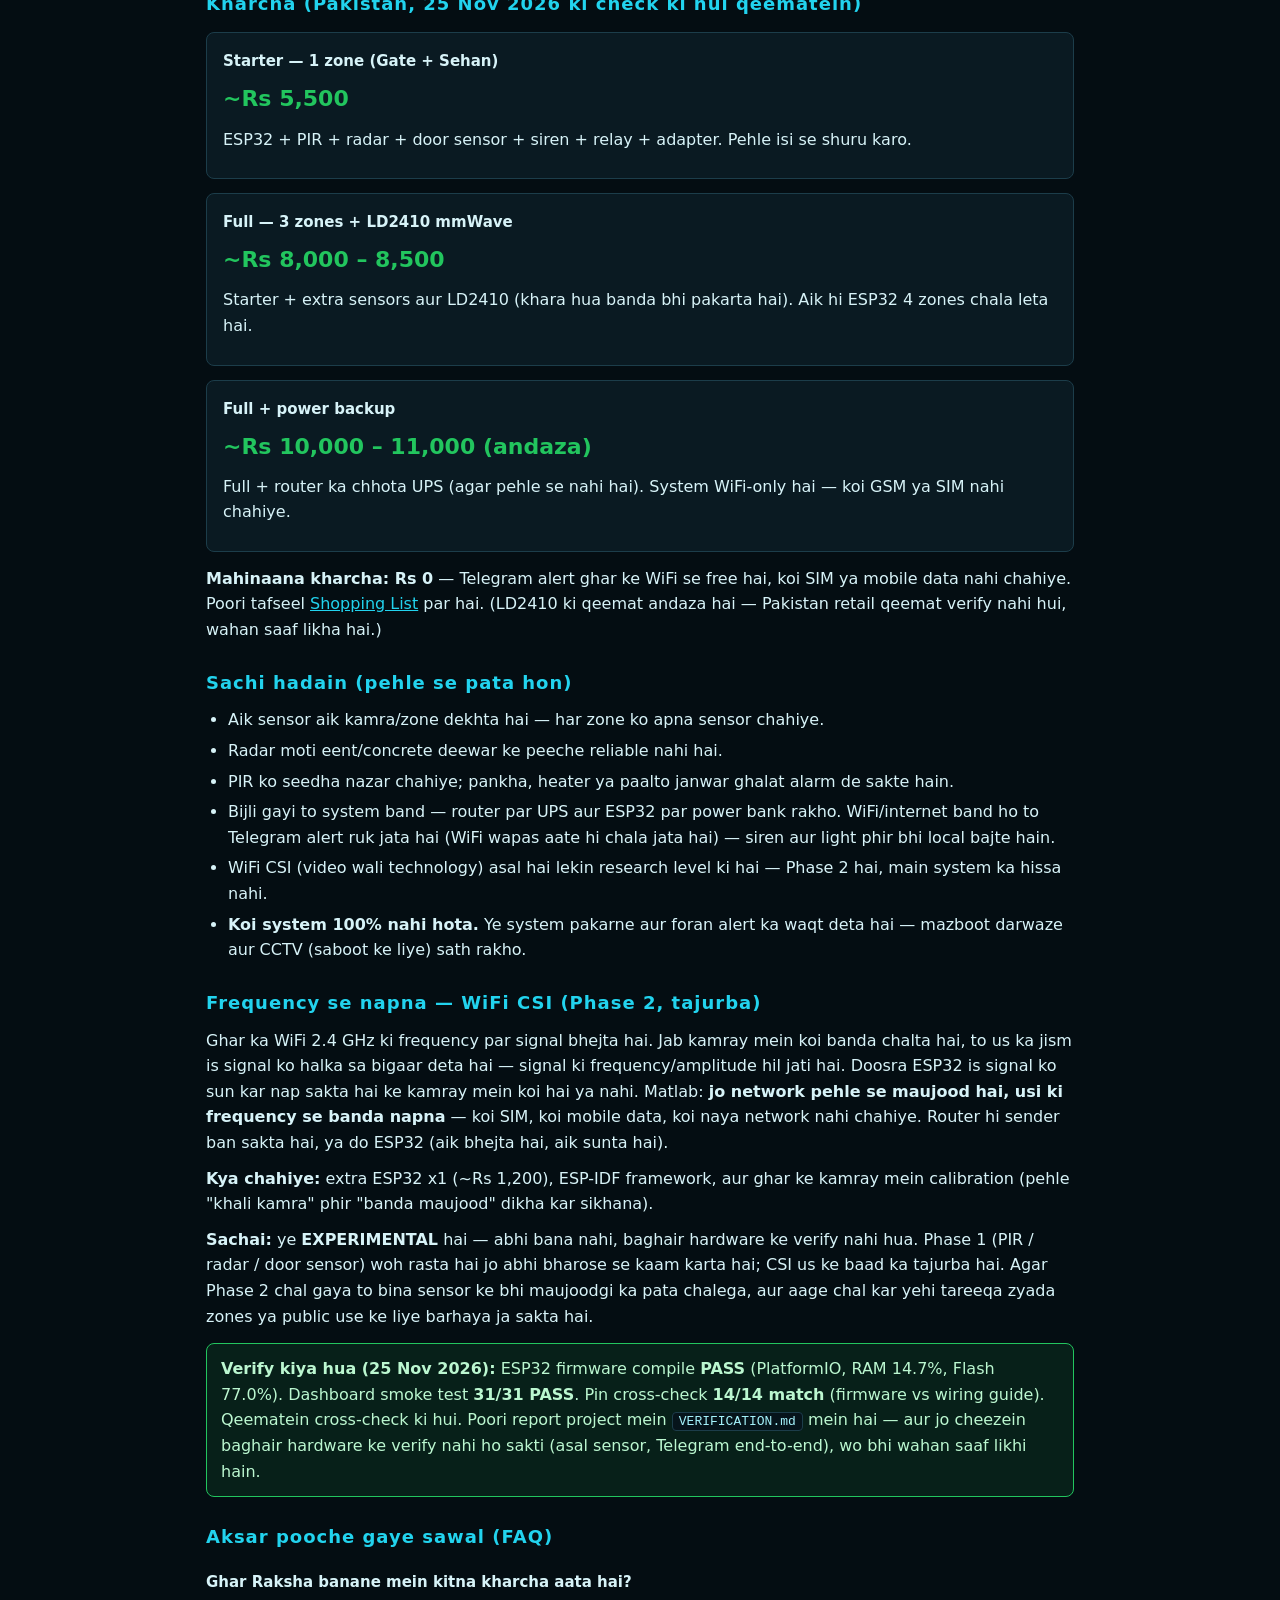
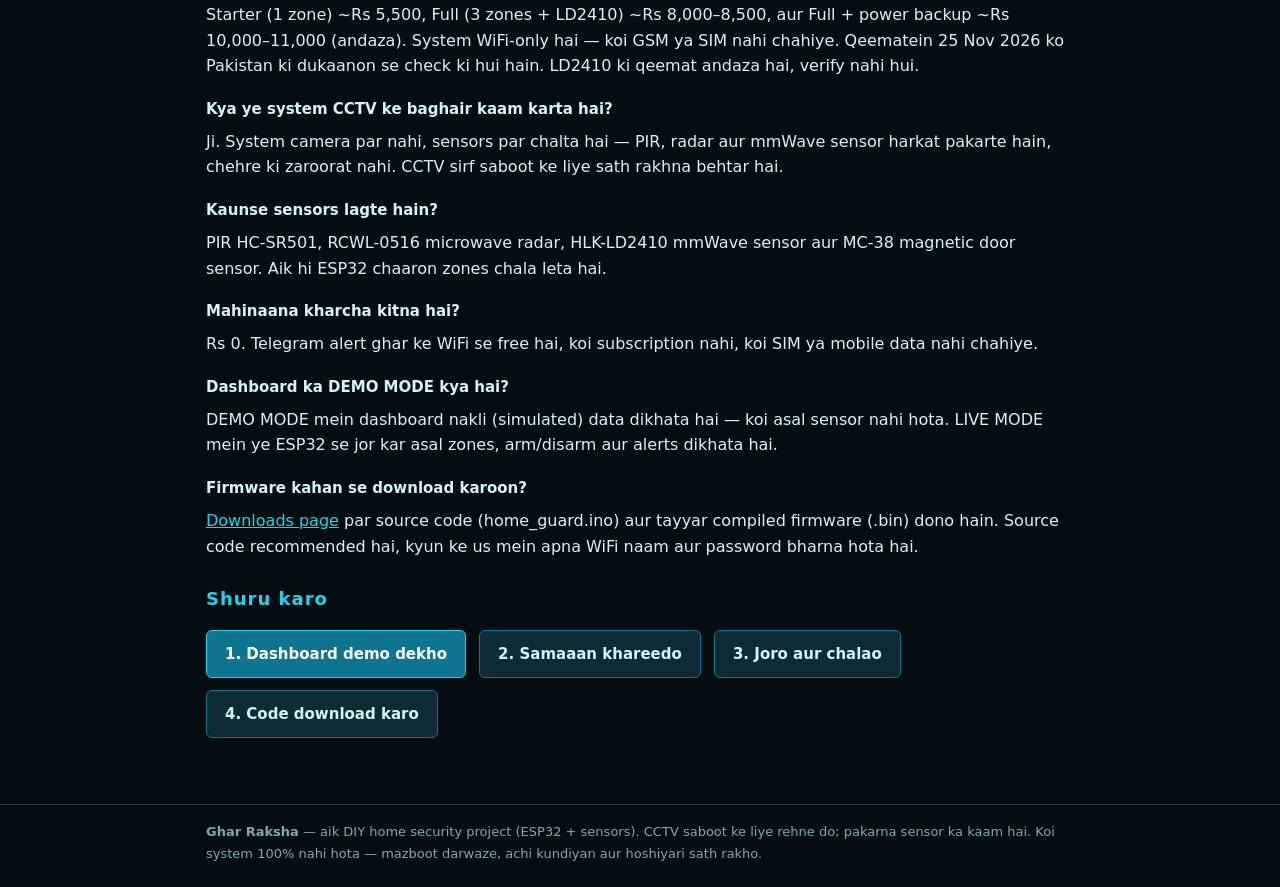
==== commit 2e4acb00: "Apna Map Banao editor: custom house map" ====
--- a/index.html
+++ b/index.html
@@ -73,6 +73,7 @@
     <nav>
       <a href="index.html" class="active">Home</a>
       <a href="dashboard.html">Dashboard</a>
+      <a href="map-editor.html">Apna Map</a>
       <a href="setup.html">Setup Guide</a>
       <a href="shopping.html">Shopping List</a>
       <a href="downloads.html">Downloads</a>
@@ -120,6 +121,15 @@
   </table>
   <p>Har zone ka apna sensor hota hai. Aik sensor poora ghar nahi dekhta — ye video
   ki simulation aur asal system ka sab se bara farq hai.</p>
+
+  <div class="card">
+    <h3>Apna Map Banao — apne ghar ka asal naqsha</h3>
+    <p>Upar wala map Zain ke ghar ka hai (Kamra 1, Kamra 2, Sehan, Main Gate). Har ghar ka
+    naqsha alag hota hai — is liye <a href="map-editor.html">Apna Map Banao</a> se apne ghar
+    ke kamray, sehan aur gate waisay banao jaisay asal mein hain. Map aap ke browser mein
+    save ho jata hai aur dashboard wohi map dikhata hai — DEMO aur LIVE dono mein.</p>
+    <a class="btn" href="map-editor.html">Apna Map Banao</a>
+  </div>
 
   <h2>Kharcha (Pakistan, 25 Nov 2026 ki check ki hui qeematein)</h2>
   <div class="card">
